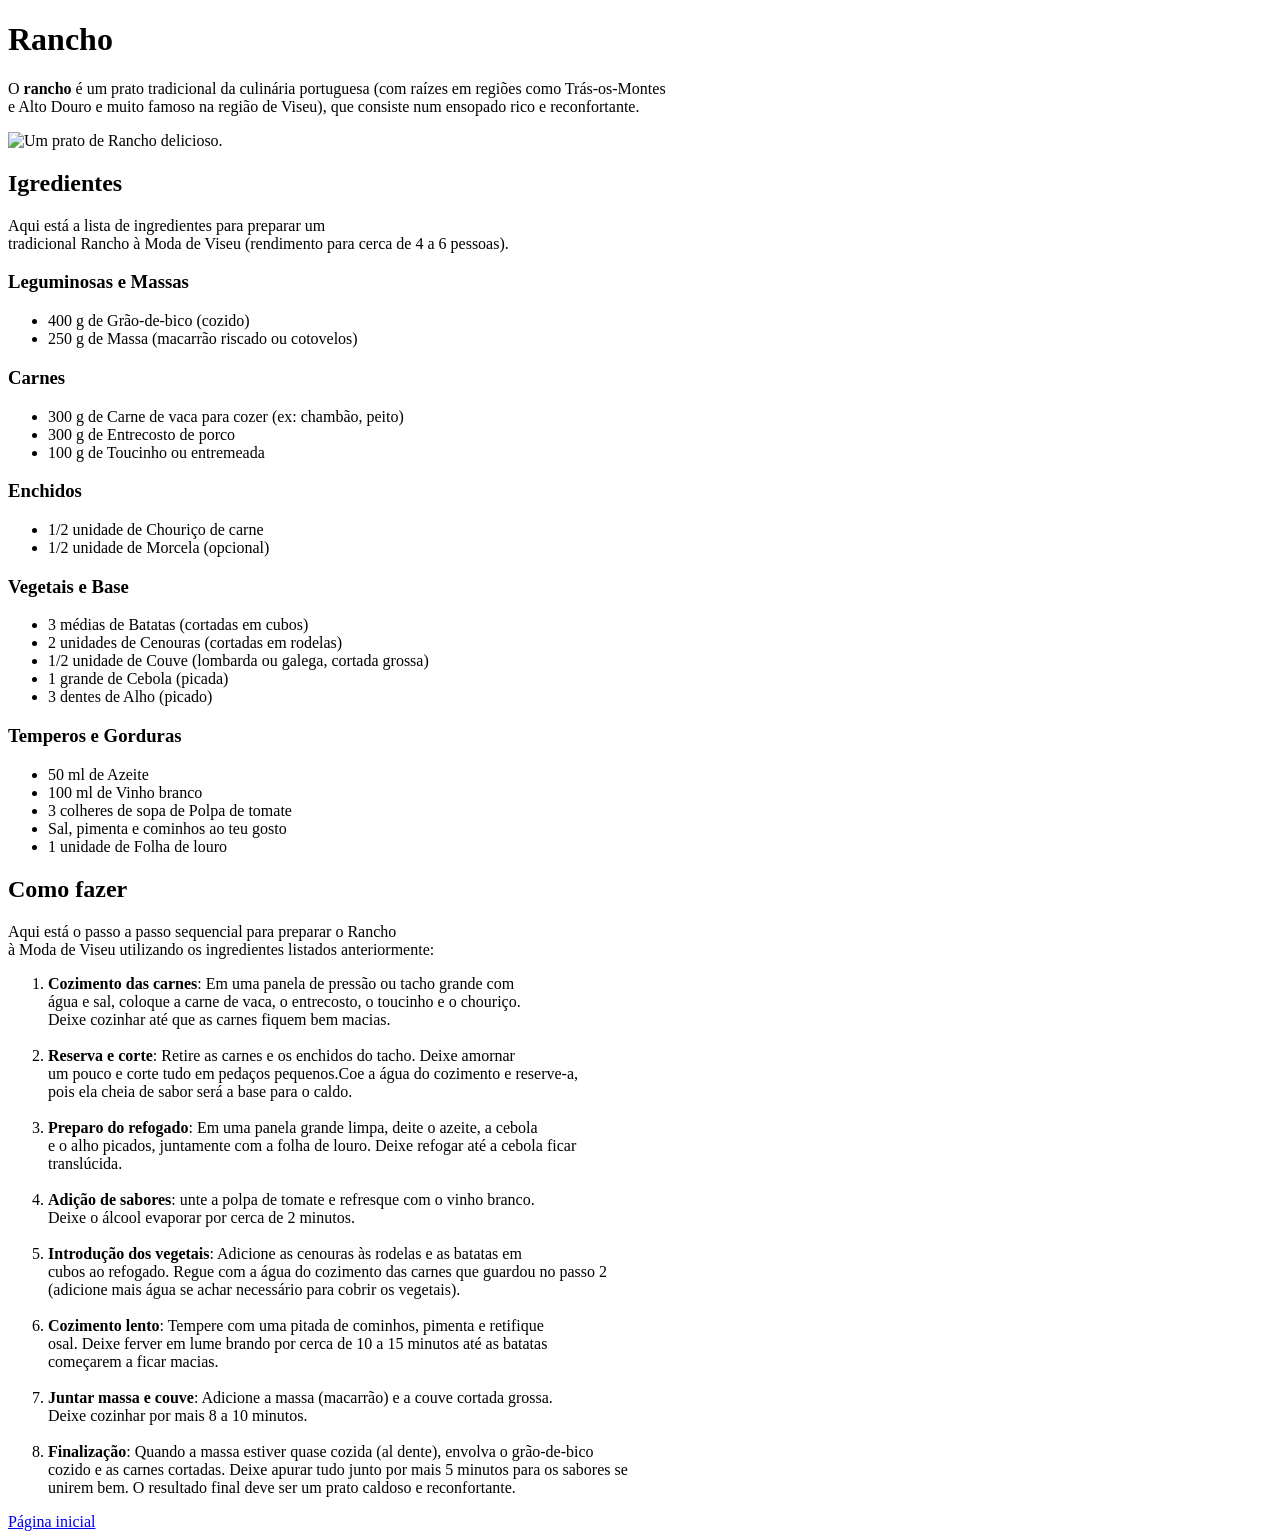
==== recipes/rancho.html @ 8dc7d7ef "feat: Adiciona páginas de receita ao index.html" ====
<!DOCTYPE html>
<html lang="en">
<head>
    <meta charset="UTF-8">
    <meta name="viewport" content="width=device-width, initial-scale=1.0">
    <title>Rancho</title>
</head>
<body>
    <h1>Rancho</h1>
    <p>
        O <strong>rancho</strong> é um prato tradicional da culinária portuguesa (com raízes em regiões como Trás-os-Montes<br>
         e Alto Douro e muito famoso na região de Viseu), que consiste num ensopado rico e reconfortante.

    </p>
    <img src="https://encrypted-tbn0.gstatic.com/images?q=tbn:ANd9GcS5A8cI0VlGWFAYbjFgLvK_riirrJjEkRA52cCOeTrweZWFi4XwP1TP9dA&s=10" alt="Um prato de Rancho delicioso.">

    <div class="igredientes">
        <h2>Igredientes</h2>
        <p>
            Aqui está a lista de ingredientes para preparar um<br>
            tradicional Rancho à Moda de Viseu (rendimento para cerca de 4 a 6 pessoas).
        </p>
        <div class="igredientes-detalhados">
            <h3>Leguminosas e Massas</h3>
            <nav>
                <ul>
                    <li>400 g de Grão-de-bico (cozido)</li>
                    <li>250 g de Massa (macarrão riscado ou cotovelos)</li>
                </ul>
            </nav>
        </div>
        <div class="igredientes-detalhados">
            <h3>Carnes</h3>
            <nav>
                <ul>
                    <li>
                        300 g de 
	                    Carne de vaca para cozer (ex: chambão, peito)
                    </li>
                    <li>
                        300 g de 
	                    Entrecosto de porco
                    </li>
                    <li>
                        100 g de 
	                    Toucinho ou entremeada
                    </li>
                </ul>
            </nav>
        </div>
        <div class="igredientes-detalhados">
            <h3>Enchidos</h3>
            <nav>
                <ul>
                    <li>1/2 unidade de Chouriço de carne</li>
                    <li>1/2 unidade de Morcela (opcional)</li>
                </ul>
            </nav>
        </div>
        <div class="igredientes-detalhados">
            <h3>Vegetais e Base</h3>
            <nav>
                <ul>
                    <li>3 médias de Batatas (cortadas em cubos)</li>
                    <li>2 unidades de Cenouras (cortadas em rodelas)</li>
                    <li>
                        1/2 unidade de 
	                    Couve (lombarda ou galega, cortada grossa)
                    </li>
                    <li>1 grande de Cebola (picada)</li>
                    <li>3 dentes de Alho (picado)</li>
                </ul>
            </nav>
        </div>
        <div class="igredientes-detalhados">
            <h3>Temperos e Gorduras</h3>
            <nav>
                <ul>
                    <li>50 ml de Azeite</li>
                    <li>100 ml de Vinho branco</li>
                    <li>3 colheres de sopa de Polpa de tomate</li>
                    <li>Sal, pimenta e cominhos ao teu gosto</li>
                    <li>1 unidade de Folha de louro</li>
                </ul>
            </nav>
        </div>
    </div>
    <div class="passos">
        <h2>Como fazer</h2>
        <p>
            Aqui está o passo a passo sequencial para preparar o Rancho<br>
            à Moda de Viseu utilizando os ingredientes listados anteriormente:
        </p>
        <nav>
            <ol>
                <li>
                    <strong>Cozimento das carnes</strong>: Em uma panela de pressão ou tacho grande com<br>
                    água e sal, coloque a carne de vaca, o entrecosto, o toucinho e o chouriço.<br>
                    Deixe cozinhar até que as carnes fiquem bem macias.
                </li><br>
                <li>
                    <strong>Reserva e corte</strong>: Retire as carnes e os enchidos do tacho. Deixe amornar<br>
                     um pouco e corte tudo em pedaços pequenos.Coe a água do cozimento e reserve-a,<br>
                     pois ela cheia de sabor será a base para o caldo.
                </li><br>
                <li>
                    <strong>Preparo do refogado</strong>: Em uma panela grande limpa, deite o azeite, a cebola<br>
                    e o alho picados, juntamente com a folha de louro. Deixe refogar até a cebola ficar<br>
                    translúcida.
                </li><br>
                <li>
                    <strong>Adição de sabores</strong>: unte a polpa de tomate e refresque com o vinho branco.<br>
                    Deixe o álcool evaporar por cerca de 2 minutos.
                </li><br>
                <li>
                    <strong>Introdução dos vegetais</strong>: Adicione as cenouras às rodelas e as batatas em<br>
                    cubos ao refogado. Regue com a água do cozimento das carnes que guardou no passo 2<br>
                    (adicione mais água se achar necessário para cobrir os vegetais).
                </li><br>
                <li>
                    <strong>Cozimento lento</strong>: Tempere com uma pitada de cominhos, pimenta e retifique<br>
                    osal. Deixe ferver em lume brando por cerca de 10 a 15 minutos até as batatas<br>
                    começarem a ficar macias.
                </li><br>
                <li>
                    <strong>Juntar massa e couve</strong>: Adicione a massa (macarrão) e a couve cortada grossa.<br>
                    Deixe cozinhar por mais 8 a 10 minutos.
                </li><br>
                <li>
                    <strong>Finalização</strong>: Quando a massa estiver quase cozida (al dente), envolva o grão-de-bico<br>
                    cozido e as carnes cortadas. Deixe apurar tudo junto por mais 5 minutos para os sabores se<br>
                    unirem bem. O resultado final deve ser um prato caldoso e reconfortante.
                </li>
            </ol>
        </nav>
    </div>
    
    <a href="../index.html">Página inicial</a>
</body>
</html>
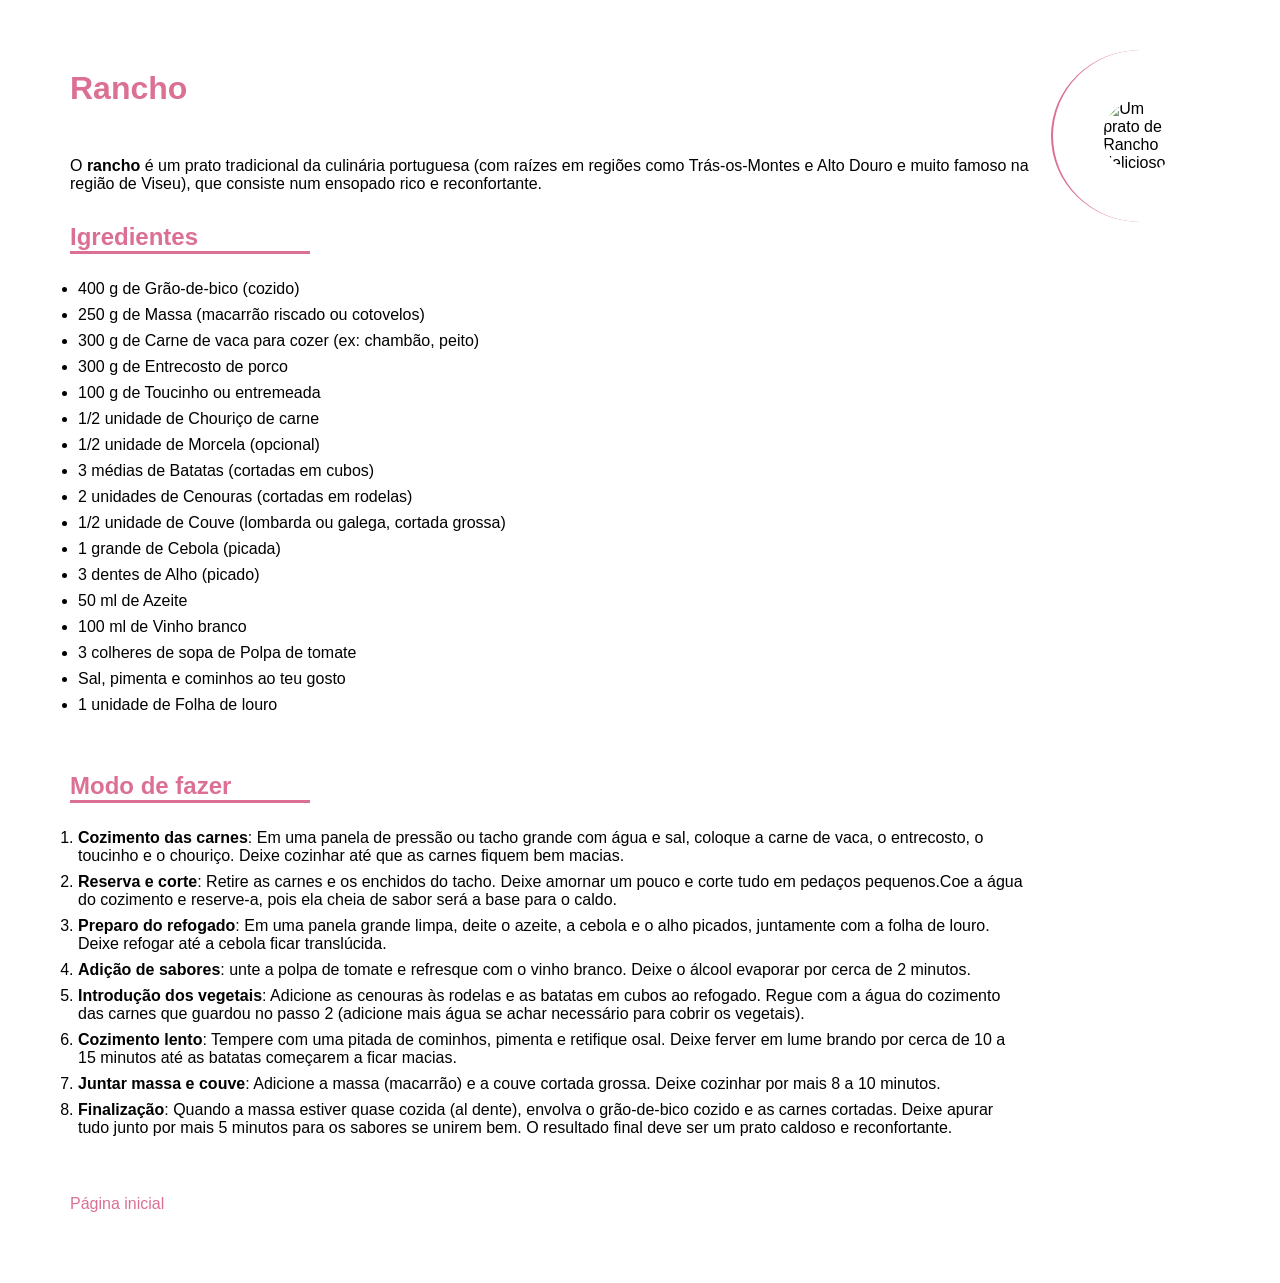
==== commit 95e1c838: "Estiliza index.html e rancho.html e atualiza a estrutura de rancho.html" ====
--- a/recipes/rancho.html
+++ b/recipes/rancho.html
@@ -4,137 +4,108 @@
     <meta charset="UTF-8">
     <meta name="viewport" content="width=device-width, initial-scale=1.0">
     <title>Rancho</title>
+    <link rel="stylesheet" href="../css/rancho.css">
 </head>
 <body>
-    <h1>Rancho</h1>
-    <p>
-        O <strong>rancho</strong> é um prato tradicional da culinária portuguesa (com raízes em regiões como Trás-os-Montes<br>
-         e Alto Douro e muito famoso na região de Viseu), que consiste num ensopado rico e reconfortante.
-
-    </p>
-    <img src="https://encrypted-tbn0.gstatic.com/images?q=tbn:ANd9GcS5A8cI0VlGWFAYbjFgLvK_riirrJjEkRA52cCOeTrweZWFi4XwP1TP9dA&s=10" alt="Um prato de Rancho delicioso.">
-
-    <div class="igredientes">
-        <h2>Igredientes</h2>
-        <p>
-            Aqui está a lista de ingredientes para preparar um<br>
-            tradicional Rancho à Moda de Viseu (rendimento para cerca de 4 a 6 pessoas).
-        </p>
-        <div class="igredientes-detalhados">
-            <h3>Leguminosas e Massas</h3>
-            <nav>
-                <ul>
-                    <li>400 g de Grão-de-bico (cozido)</li>
-                    <li>250 g de Massa (macarrão riscado ou cotovelos)</li>
-                </ul>
-            </nav>
-        </div>
-        <div class="igredientes-detalhados">
-            <h3>Carnes</h3>
-            <nav>
-                <ul>
-                    <li>
-                        300 g de 
-	                    Carne de vaca para cozer (ex: chambão, peito)
-                    </li>
-                    <li>
-                        300 g de 
-	                    Entrecosto de porco
-                    </li>
-                    <li>
-                        100 g de 
-	                    Toucinho ou entremeada
-                    </li>
-                </ul>
-            </nav>
-        </div>
-        <div class="igredientes-detalhados">
-            <h3>Enchidos</h3>
-            <nav>
-                <ul>
-                    <li>1/2 unidade de Chouriço de carne</li>
-                    <li>1/2 unidade de Morcela (opcional)</li>
-                </ul>
-            </nav>
-        </div>
-        <div class="igredientes-detalhados">
-            <h3>Vegetais e Base</h3>
-            <nav>
-                <ul>
-                    <li>3 médias de Batatas (cortadas em cubos)</li>
-                    <li>2 unidades de Cenouras (cortadas em rodelas)</li>
-                    <li>
-                        1/2 unidade de 
-	                    Couve (lombarda ou galega, cortada grossa)
-                    </li>
-                    <li>1 grande de Cebola (picada)</li>
-                    <li>3 dentes de Alho (picado)</li>
-                </ul>
-            </nav>
-        </div>
-        <div class="igredientes-detalhados">
-            <h3>Temperos e Gorduras</h3>
-            <nav>
-                <ul>
-                    <li>50 ml de Azeite</li>
-                    <li>100 ml de Vinho branco</li>
-                    <li>3 colheres de sopa de Polpa de tomate</li>
-                    <li>Sal, pimenta e cominhos ao teu gosto</li>
-                    <li>1 unidade de Folha de louro</li>
-                </ul>
-            </nav>
+    <div class="all-main-div">
+        <div class="main-div">        
+            <div class="fazer-rancho">
+                <h1>Rancho</h1>
+                <p class="descricao">
+                    O <strong>rancho</strong> é um prato tradicional da culinária portuguesa (com raízes em regiões como Trás-os-Montes
+                    e Alto Douro e muito famoso na região de Viseu), que consiste num ensopado rico e reconfortante.
+                </p>
+                <div class="igredientes">
+                    <h2>Igredientes</h2><br>
+                    
+                    <div class="igredientes-detalhados">
+                        <nav>
+                            <ul>
+                                <li class="igredientes-da-lista">400 g de Grão-de-bico (cozido)</li>
+                                <li class="igredientes-da-lista">250 g de Massa (macarrão riscado ou cotovelos)</li>
+                                <li class="igredientes-da-lista">
+                                    300 g de 
+	                                Carne de vaca para cozer (ex: chambão, peito)
+                                </li>
+                                <li class="igredientes-da-lista">
+                                    300 g de 
+	                                Entrecosto de porco
+                                </li>
+                                <li class="igredientes-da-lista">
+                                    100 g de 
+	                                Toucinho ou entremeada
+                                </li>
+                                <li class="igredientes-da-lista">1/2 unidade de Chouriço de carne</li>
+                                <li class="igredientes-da-lista">1/2 unidade de Morcela (opcional)</li>
+                                <li class="igredientes-da-lista">3 médias de Batatas (cortadas em cubos)</li>
+                                <li class="igredientes-da-lista">2 unidades de Cenouras (cortadas em rodelas)</li>
+                                <li class="igredientes-da-lista">
+                                    1/2 unidade de 
+	                                Couve (lombarda ou galega, cortada grossa)
+                                <li class="igredientes-da-lista">1 grande de Cebola (picada)</li>
+                                <li class="igredientes-da-lista">3 dentes de Alho (picado)</li>
+                                <li class="igredientes-da-lista">50 ml de Azeite</li>
+                                <li class="igredientes-da-lista">100 ml de Vinho branco</li>
+                                <li class="igredientes-da-lista">3 colheres de sopa de Polpa de tomate</li>
+                                <li class="igredientes-da-lista">Sal, pimenta e cominhos ao teu gosto</li>
+                                <li class="igredientes-da-lista">1 unidade de Folha de louro</li>
+                            </ul>
+                        </nav>
+                    </div>
+                </div>
+                <div class="passos">
+                    <h2>Modo de fazer</h2><br>
+                    <nav>
+                        <ol>
+                            <li class="descricao-dos-passos">
+                                <strong>Cozimento das carnes</strong>: Em uma panela de pressão ou tacho grande com
+                                água e sal, coloque a carne de vaca, o entrecosto, o toucinho e o chouriço.
+                                Deixe cozinhar até que as carnes fiquem bem macias.
+                            </li>
+                            <li class="descricao-dos-passos">
+                                <strong>Reserva e corte</strong>: Retire as carnes e os enchidos do tacho. Deixe amornar
+                                um pouco e corte tudo em pedaços pequenos.Coe a água do cozimento e reserve-a,
+                                pois ela cheia de sabor será a base para o caldo.
+                            </li>
+                            <li class="descricao-dos-passos">
+                                <strong>Preparo do refogado</strong>: Em uma panela grande limpa, deite o azeite, a cebola
+                                e o alho picados, juntamente com a folha de louro. Deixe refogar até a cebola ficar
+                                translúcida.
+                            </li>
+                            <li class="descricao-dos-passos">
+                                <strong>Adição de sabores</strong>: unte a polpa de tomate e refresque com o vinho branco.
+                                Deixe o álcool evaporar por cerca de 2 minutos.
+                            </li>
+                            <li class="descricao-dos-passos">
+                                <strong>Introdução dos vegetais</strong>: Adicione as cenouras às rodelas e as batatas em
+                                cubos ao refogado. Regue com a água do cozimento das carnes que guardou no passo 2
+                                (adicione mais água se achar necessário para cobrir os vegetais).
+                            </li>
+                            <li class="descricao-dos-passos">
+                                <strong>Cozimento lento</strong>: Tempere com uma pitada de cominhos, pimenta e retifique
+                                osal. Deixe ferver em lume brando por cerca de 10 a 15 minutos até as batatas
+                                começarem a ficar macias.
+                            </li>
+                            <li class="descricao-dos-passos">
+                                <strong>Juntar massa e couve</strong>: Adicione a massa (macarrão) e a couve cortada grossa.
+                                Deixe cozinhar por mais 8 a 10 minutos.
+                            </li>
+                            <li class="descricao-dos-passos">
+                                <strong>Finalização</strong>: Quando a massa estiver quase cozida (al dente), envolva o grão-de-bico
+                                cozido e as carnes cortadas. Deixe apurar tudo junto por mais 5 minutos para os sabores se
+                                unirem bem. O resultado final deve ser um prato caldoso e reconfortante.
+                            </li>
+                        </ol>
+                    </nav>
+                </div>
+                <div class="voltar">
+                      <a href="../index.html" id="pagina-inicial">Página inicial</a>
+                </div>
+            </div>
+            <div class="amostra-rancho">
+                <img src="https://encrypted-tbn0.gstatic.com/images?q=tbn:ANd9GcS5A8cI0VlGWFAYbjFgLvK_riirrJjEkRA52cCOeTrweZWFi4XwP1TP9dA&s=10" alt="Um prato de Rancho delicioso." id="img">
+            </div>
         </div>
     </div>
-    <div class="passos">
-        <h2>Como fazer</h2>
-        <p>
-            Aqui está o passo a passo sequencial para preparar o Rancho<br>
-            à Moda de Viseu utilizando os ingredientes listados anteriormente:
-        </p>
-        <nav>
-            <ol>
-                <li>
-                    <strong>Cozimento das carnes</strong>: Em uma panela de pressão ou tacho grande com<br>
-                    água e sal, coloque a carne de vaca, o entrecosto, o toucinho e o chouriço.<br>
-                    Deixe cozinhar até que as carnes fiquem bem macias.
-                </li><br>
-                <li>
-                    <strong>Reserva e corte</strong>: Retire as carnes e os enchidos do tacho. Deixe amornar<br>
-                     um pouco e corte tudo em pedaços pequenos.Coe a água do cozimento e reserve-a,<br>
-                     pois ela cheia de sabor será a base para o caldo.
-                </li><br>
-                <li>
-                    <strong>Preparo do refogado</strong>: Em uma panela grande limpa, deite o azeite, a cebola<br>
-                    e o alho picados, juntamente com a folha de louro. Deixe refogar até a cebola ficar<br>
-                    translúcida.
-                </li><br>
-                <li>
-                    <strong>Adição de sabores</strong>: unte a polpa de tomate e refresque com o vinho branco.<br>
-                    Deixe o álcool evaporar por cerca de 2 minutos.
-                </li><br>
-                <li>
-                    <strong>Introdução dos vegetais</strong>: Adicione as cenouras às rodelas e as batatas em<br>
-                    cubos ao refogado. Regue com a água do cozimento das carnes que guardou no passo 2<br>
-                    (adicione mais água se achar necessário para cobrir os vegetais).
-                </li><br>
-                <li>
-                    <strong>Cozimento lento</strong>: Tempere com uma pitada de cominhos, pimenta e retifique<br>
-                    osal. Deixe ferver em lume brando por cerca de 10 a 15 minutos até as batatas<br>
-                    começarem a ficar macias.
-                </li><br>
-                <li>
-                    <strong>Juntar massa e couve</strong>: Adicione a massa (macarrão) e a couve cortada grossa.<br>
-                    Deixe cozinhar por mais 8 a 10 minutos.
-                </li><br>
-                <li>
-                    <strong>Finalização</strong>: Quando a massa estiver quase cozida (al dente), envolva o grão-de-bico<br>
-                    cozido e as carnes cortadas. Deixe apurar tudo junto por mais 5 minutos para os sabores se<br>
-                    unirem bem. O resultado final deve ser um prato caldoso e reconfortante.
-                </li>
-            </ol>
-        </nav>
-    </div>
-    
-    <a href="../index.html">Página inicial</a>
 </body>
 </html>
--- a/css/rancho.css
+++ b/css/rancho.css
@@ -0,0 +1,56 @@
+*{
+    margin: 0;
+    padding: 0;
+    font-family: Arial, Helvetica, sans-serif;
+    box-sizing: border-box;
+}
+body{
+}
+.all-main-div{
+    padding: 50px;
+}
+.main-div{
+    display: flex;
+    flex-direction: inline-block;
+}
+.fazer-rancho{
+    display: flex;
+    flex-direction: column; 
+    gap: 50px; 
+    margin: 20px;
+}
+.igredientes-da-lista{
+    margin: 8px;
+}
+.descricao{
+    margin-bottom: -20px;
+}
+.descricao-dos-passos{
+    margin: 8px;
+}
+h1, 
+h2{
+    color: palevioletred;
+}
+h2{
+    border-bottom: 3px solid palevioletred;
+    width: 25%;
+}
+#img{
+    border-radius: 100%;
+    border-left: 2px solid palevioletred;
+    padding: 50px;
+    transition: transform 0.2s ease;
+}
+#img:hover{
+     transform: scale(1.15);
+}
+#pagina-inicial{
+    display: inline-block;
+    text-decoration: none;
+    color: palevioletred;
+    transition: transform 0.2s ease;
+}
+#pagina-inicial:hover{
+    transform: scale(1.15); 
+}
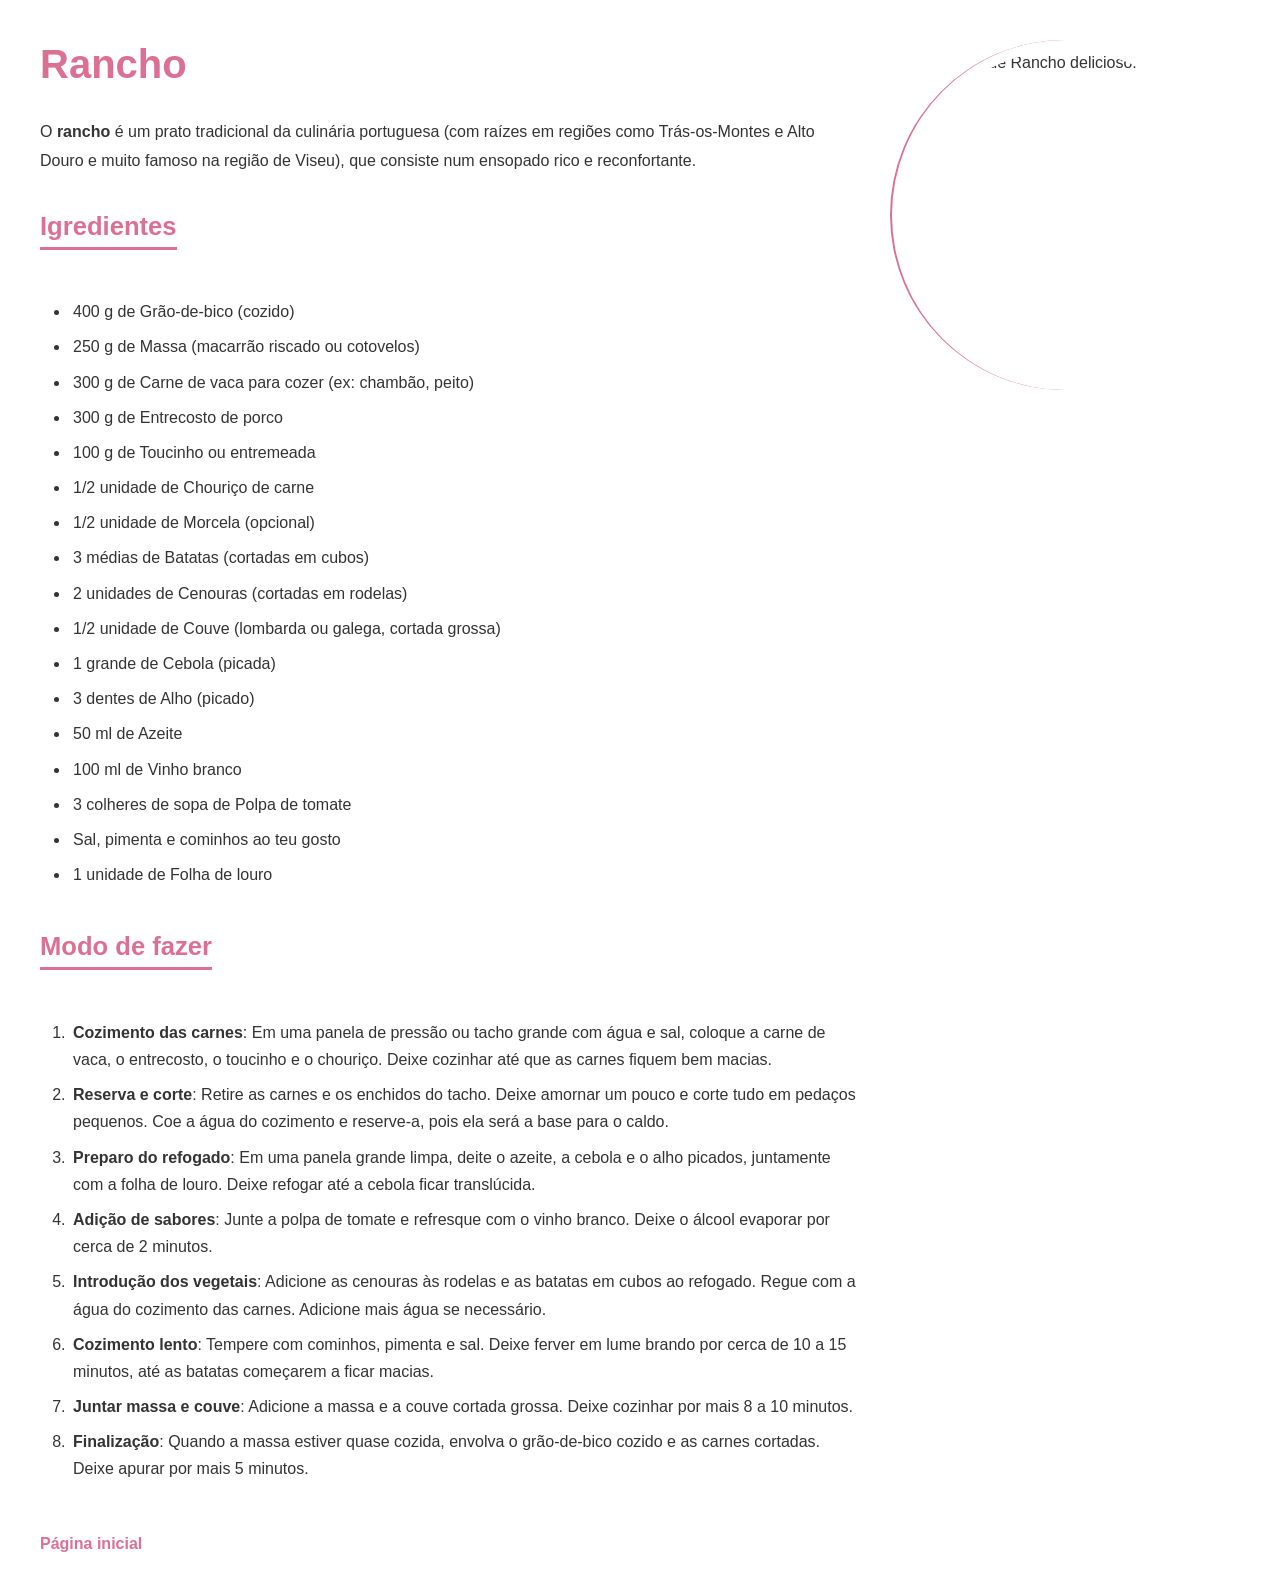
==== commit b8747df8: "Ajusta o layout e a responsividade da página de rancho" ====
--- a/recipes/rancho.html
+++ b/recipes/rancho.html
@@ -1,5 +1,6 @@
+
 <!DOCTYPE html>
-<html lang="en">
+<html lang="pt">
 <head>
     <meta charset="UTF-8">
     <meta name="viewport" content="width=device-width, initial-scale=1.0">
@@ -8,40 +9,33 @@
 </head>
 <body>
     <div class="all-main-div">
-        <div class="main-div">        
+        <div class="main-div">
+
             <div class="fazer-rancho">
                 <h1>Rancho</h1>
+
                 <p class="descricao">
-                    O <strong>rancho</strong> é um prato tradicional da culinária portuguesa (com raízes em regiões como Trás-os-Montes
-                    e Alto Douro e muito famoso na região de Viseu), que consiste num ensopado rico e reconfortante.
+                    O <strong>rancho</strong> é um prato tradicional da culinária portuguesa
+                    (com raízes em regiões como Trás-os-Montes e Alto Douro e muito famoso
+                    na região de Viseu), que consiste num ensopado rico e reconfortante.
                 </p>
+
                 <div class="igredientes">
                     <h2>Igredientes</h2><br>
-                    
+
                     <div class="igredientes-detalhados">
                         <nav>
                             <ul>
                                 <li class="igredientes-da-lista">400 g de Grão-de-bico (cozido)</li>
                                 <li class="igredientes-da-lista">250 g de Massa (macarrão riscado ou cotovelos)</li>
-                                <li class="igredientes-da-lista">
-                                    300 g de 
-	                                Carne de vaca para cozer (ex: chambão, peito)
-                                </li>
-                                <li class="igredientes-da-lista">
-                                    300 g de 
-	                                Entrecosto de porco
-                                </li>
-                                <li class="igredientes-da-lista">
-                                    100 g de 
-	                                Toucinho ou entremeada
-                                </li>
+                                <li class="igredientes-da-lista">300 g de Carne de vaca para cozer (ex: chambão, peito)</li>
+                                <li class="igredientes-da-lista">300 g de Entrecosto de porco</li>
+                                <li class="igredientes-da-lista">100 g de Toucinho ou entremeada</li>
                                 <li class="igredientes-da-lista">1/2 unidade de Chouriço de carne</li>
                                 <li class="igredientes-da-lista">1/2 unidade de Morcela (opcional)</li>
                                 <li class="igredientes-da-lista">3 médias de Batatas (cortadas em cubos)</li>
                                 <li class="igredientes-da-lista">2 unidades de Cenouras (cortadas em rodelas)</li>
-                                <li class="igredientes-da-lista">
-                                    1/2 unidade de 
-	                                Couve (lombarda ou galega, cortada grossa)
+                                <li class="igredientes-da-lista">1/2 unidade de Couve (lombarda ou galega, cortada grossa)</li>
                                 <li class="igredientes-da-lista">1 grande de Cebola (picada)</li>
                                 <li class="igredientes-da-lista">3 dentes de Alho (picado)</li>
                                 <li class="igredientes-da-lista">50 ml de Azeite</li>
@@ -53,8 +47,10 @@
                         </nav>
                     </div>
                 </div>
+
                 <div class="passos">
                     <h2>Modo de fazer</h2><br>
+
                     <nav>
                         <ol>
                             <li class="descricao-dos-passos">
@@ -62,50 +58,65 @@
                                 água e sal, coloque a carne de vaca, o entrecosto, o toucinho e o chouriço.
                                 Deixe cozinhar até que as carnes fiquem bem macias.
                             </li>
+
                             <li class="descricao-dos-passos">
-                                <strong>Reserva e corte</strong>: Retire as carnes e os enchidos do tacho. Deixe amornar
-                                um pouco e corte tudo em pedaços pequenos.Coe a água do cozimento e reserve-a,
-                                pois ela cheia de sabor será a base para o caldo.
+                                <strong>Reserva e corte</strong>: Retire as carnes e os enchidos do tacho.
+                                Deixe amornar um pouco e corte tudo em pedaços pequenos. Coe a água do
+                                cozimento e reserve-a, pois ela será a base para o caldo.
                             </li>
+
                             <li class="descricao-dos-passos">
-                                <strong>Preparo do refogado</strong>: Em uma panela grande limpa, deite o azeite, a cebola
-                                e o alho picados, juntamente com a folha de louro. Deixe refogar até a cebola ficar
-                                translúcida.
+                                <strong>Preparo do refogado</strong>: Em uma panela grande limpa, deite o azeite,
+                                a cebola e o alho picados, juntamente com a folha de louro. Deixe refogar
+                                até a cebola ficar translúcida.
                             </li>
+
                             <li class="descricao-dos-passos">
-                                <strong>Adição de sabores</strong>: unte a polpa de tomate e refresque com o vinho branco.
-                                Deixe o álcool evaporar por cerca de 2 minutos.
+                                <strong>Adição de sabores</strong>: Junte a polpa de tomate e refresque com o
+                                vinho branco. Deixe o álcool evaporar por cerca de 2 minutos.
                             </li>
+
                             <li class="descricao-dos-passos">
-                                <strong>Introdução dos vegetais</strong>: Adicione as cenouras às rodelas e as batatas em
-                                cubos ao refogado. Regue com a água do cozimento das carnes que guardou no passo 2
-                                (adicione mais água se achar necessário para cobrir os vegetais).
+                                <strong>Introdução dos vegetais</strong>: Adicione as cenouras às rodelas e as
+                                batatas em cubos ao refogado. Regue com a água do cozimento das carnes.
+                                Adicione mais água se necessário.
                             </li>
+
                             <li class="descricao-dos-passos">
-                                <strong>Cozimento lento</strong>: Tempere com uma pitada de cominhos, pimenta e retifique
-                                osal. Deixe ferver em lume brando por cerca de 10 a 15 minutos até as batatas
+                                <strong>Cozimento lento</strong>: Tempere com cominhos, pimenta e sal.
+                                Deixe ferver em lume brando por cerca de 10 a 15 minutos, até as batatas
                                 começarem a ficar macias.
                             </li>
+
                             <li class="descricao-dos-passos">
-                                <strong>Juntar massa e couve</strong>: Adicione a massa (macarrão) e a couve cortada grossa.
-                                Deixe cozinhar por mais 8 a 10 minutos.
+                                <strong>Juntar massa e couve</strong>: Adicione a massa e a couve cortada
+                                grossa. Deixe cozinhar por mais 8 a 10 minutos.
                             </li>
+
                             <li class="descricao-dos-passos">
-                                <strong>Finalização</strong>: Quando a massa estiver quase cozida (al dente), envolva o grão-de-bico
-                                cozido e as carnes cortadas. Deixe apurar tudo junto por mais 5 minutos para os sabores se
-                                unirem bem. O resultado final deve ser um prato caldoso e reconfortante.
+                                <strong>Finalização</strong>: Quando a massa estiver quase cozida, envolva o
+                                grão-de-bico cozido e as carnes cortadas. Deixe apurar por mais 5 minutos.
                             </li>
                         </ol>
                     </nav>
                 </div>
-                <div class="voltar">
-                      <a href="../index.html" id="pagina-inicial">Página inicial</a>
-                </div>
             </div>
+
+            <!-- A imagem fica depois de todo o conteúdo do rancho -->
             <div class="amostra-rancho">
-                <img src="https://encrypted-tbn0.gstatic.com/images?q=tbn:ANd9GcS5A8cI0VlGWFAYbjFgLvK_riirrJjEkRA52cCOeTrweZWFi4XwP1TP9dA&s=10" alt="Um prato de Rancho delicioso." id="img">
+                <img
+                    src="https://encrypted-tbn0.gstatic.com/images?q=tbn:ANd9GcS5A8cI0VlGWFAYbjFgLvK_riirrJjEkRA52cCOeTrweZWFi4XwP1TP9dA&s=10"
+                    alt="Um prato de Rancho delicioso."
+                    id="img"
+                >
             </div>
+
+            <!-- O link fica no fim, depois da imagem -->
+            <div class="voltar">
+                <a href="../index.html" id="pagina-inicial">Página inicial</a>
+            </div>
+
         </div>
     </div>
 </body>
-</html>+</html>
--- a/css/rancho.css
+++ b/css/rancho.css
@@ -1,56 +1,289 @@
-*{
+
+/* =========================
+   ESTILIZAÇÃO GERAL
+========================= */
+
+* {
     margin: 0;
     padding: 0;
     font-family: Arial, Helvetica, sans-serif;
     box-sizing: border-box;
 }
-body{
-}
-.all-main-div{
-    padding: 50px;
-}
-.main-div{
+
+body {
+    line-height: 1.6;
+    color: #333;
+}
+
+.all-main-div {
+    width: 100%;
+    max-width: 1400px;
+    margin: 0 auto;
+    padding: 40px;
+}
+
+/* =========================
+   CONTENTOR PRINCIPAL
+========================= */
+
+.main-div {
     display: flex;
-    flex-direction: inline-block;
-}
-.fazer-rancho{
+    flex-wrap: wrap;
+    align-items: flex-start;
+    gap: 30px;
+}
+
+.fazer-rancho {
+    order: 1;
     display: flex;
-    flex-direction: column; 
-    gap: 50px; 
-    margin: 20px;
-}
-.igredientes-da-lista{
-    margin: 8px;
-}
-.descricao{
-    margin-bottom: -20px;
-}
-.descricao-dos-passos{
-    margin: 8px;
-}
-h1, 
-h2{
+    flex-direction: column;
+    gap: 30px;
+    flex: 1 1 500px;
+    min-width: 0;
+}
+
+/* =========================
+   TÍTULOS
+========================= */
+
+h1,
+h2 {
     color: palevioletred;
 }
-h2{
+
+h1 {
+    font-size: 2.5rem;
+    line-height: 1.2;
+}
+
+h2 {
+    font-size: 1.6rem;
     border-bottom: 3px solid palevioletred;
-    width: 25%;
-}
-#img{
-    border-radius: 100%;
+    width: fit-content;
+    max-width: 100%;
+    margin-bottom: 15px;
+}
+
+/* =========================
+   DESCRIÇÃO
+========================= */
+
+.descricao {
+    margin-bottom: 0;
+    line-height: 1.8;
+}
+
+/* =========================
+   INGREDIENTES E PASSOS
+========================= */
+
+.igredientes,
+.passos {
+    width: 100%;
+    min-width: 0;
+}
+
+.igredientes-detalhados,
+nav {
+    max-width: 100%;
+}
+
+ul,
+ol {
+    padding-left: 30px;
+    list-style-position: outside;
+}
+
+.igredientes-da-lista,
+.descricao-dos-passos {
+    margin: 8px 0;
+    padding-left: 3px;
+    line-height: 1.7;
+}
+
+li {
+    overflow-wrap: anywhere;
+}
+
+/* =========================
+   IMAGEM
+========================= */
+
+.amostra-rancho {
+    order: 2;
+    flex: 0 1 350px;
+    min-width: 0;
+}
+
+#img {
+    display: block;
+    width: 100%;
+    max-width: 350px;
+    aspect-ratio: 1 / 1;
+    height: auto;
+    object-fit: cover;
+    border-radius: 50%;
     border-left: 2px solid palevioletred;
-    padding: 50px;
+    padding: 10px;
     transition: transform 0.2s ease;
 }
-#img:hover{
-     transform: scale(1.15);
-}
-#pagina-inicial{
+
+#img:hover {
+    transform: scale(1.05);
+}
+
+/* =========================
+   LINK PÁGINA INICIAL
+   SEMPRE NO FIM
+========================= */
+
+.voltar {
+    order: 3;
+    flex: 0 0 100%;
+    width: 100%;
+    margin-top: 10px;
+}
+
+#pagina-inicial {
     display: inline-block;
     text-decoration: none;
     color: palevioletred;
+    font-weight: bold;
     transition: transform 0.2s ease;
 }
-#pagina-inicial:hover{
-    transform: scale(1.15); 
-}+
+#pagina-inicial:hover {
+    transform: scale(1.05);
+}
+
+/* =========================
+   TABLETS
+========================= */
+
+@media (max-width: 900px) {
+    .all-main-div {
+        padding: 25px;
+    }
+
+    .main-div {
+        gap: 25px;
+    }
+
+    .fazer-rancho {
+        flex-basis: 400px;
+    }
+
+    .amostra-rancho {
+        flex-basis: 250px;
+    }
+
+    h1 {
+        font-size: 2.2rem;
+    }
+
+    h2 {
+        font-size: 1.4rem;
+    }
+}
+
+/* =========================
+   TELEMÓVEIS
+========================= */
+
+@media (max-width: 600px) {
+    .all-main-div {
+        padding: 16px;
+    }
+
+    .main-div {
+        display: flex;
+        flex-direction: column;
+        flex-wrap: nowrap;
+        align-items: stretch;
+        gap: 25px;
+        min-width: 0;
+    }
+
+    .fazer-rancho {
+        order: 1;
+        display: flex;
+        flex-direction: column;
+        flex: none;
+        width: 100%;
+        gap: 20px;
+        min-width: 0;
+    }
+
+    .amostra-rancho {
+        order: 2;
+        flex: none;
+        width: 100%;
+        min-width: 0;
+    }
+
+    #img {
+        width: 100%;
+        max-width: 350px;
+        margin: 0 auto;
+        padding: 8px;
+    }
+
+    .voltar {
+        order: 3;
+        flex: none;
+        width: 100%;
+        margin-top: 0;
+    }
+
+    #pagina-inicial {
+        display: inline-block;
+        margin-top: 0;
+    }
+
+    #img:hover,
+    #pagina-inicial:hover {
+        transform: none;
+    }
+
+    h1 {
+        font-size: 1.8rem;
+        line-height: 1.3;
+        overflow-wrap: anywhere;
+    }
+
+    h2 {
+        font-size: 1.3rem;
+        width: fit-content;
+        max-width: 100%;
+    }
+
+    .descricao {
+        line-height: 1.7;
+    }
+
+    ul,
+    ol {
+        padding-left: 30px;
+        margin-left: 0;
+        list-style-position: outside;
+    }
+
+    li {
+        padding-left: 3px;
+        overflow-wrap: anywhere;
+    }
+
+    .igredientes-da-lista,
+    .descricao-dos-passos {
+        margin: 8px 0;
+    }
+
+    .igredientes,
+    .passos,
+    .igredientes-detalhados,
+    nav {
+        width: 100%;
+        min-width: 0;
+        max-width: 100%;
+    }
+}
